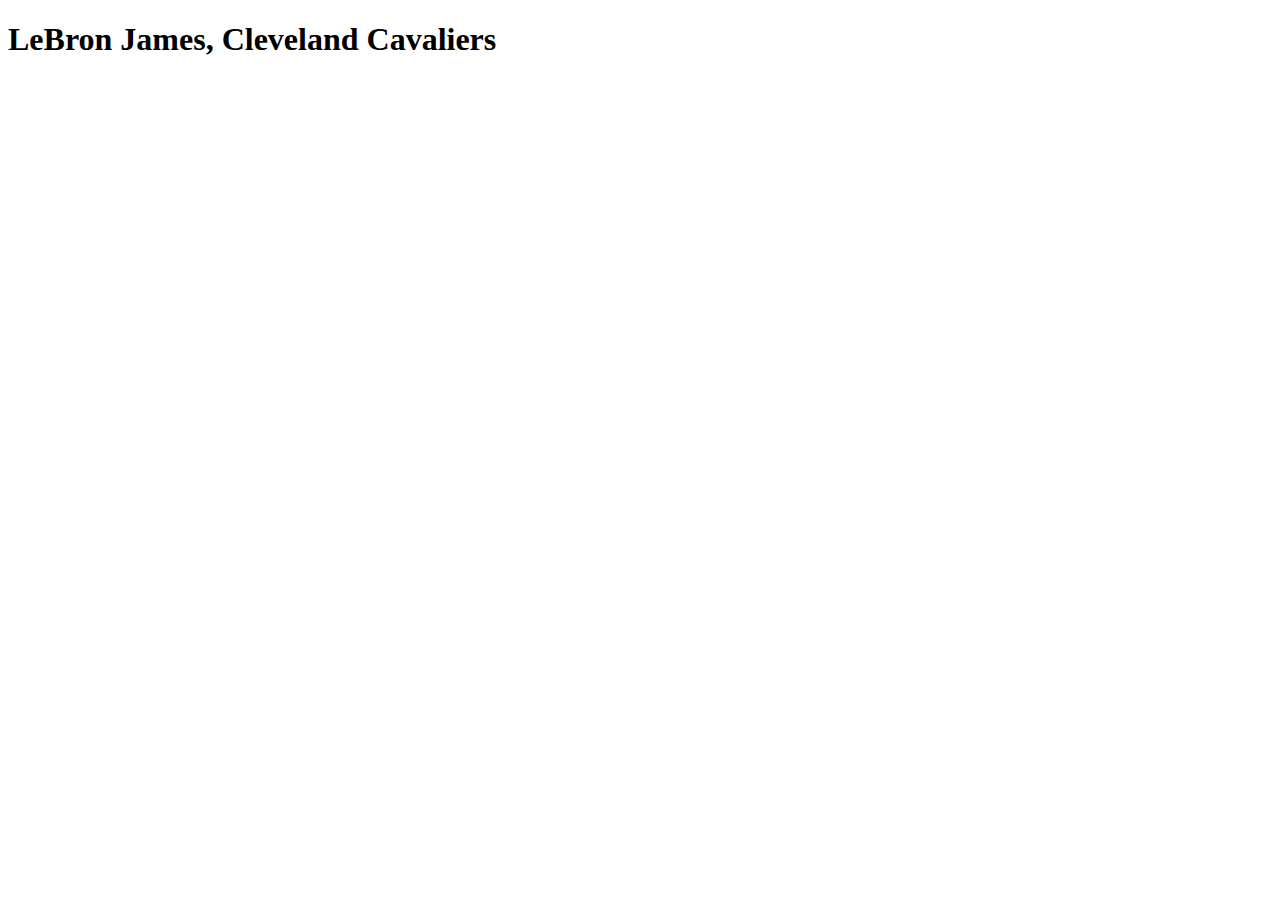
==== number1.html @ 07ca1b50 "h" ====
<!DOCTYPE html>
<html lang="en">
  <head>
    <meta charset="utf-8">
    <meta http-equiv="X-UA-Compatible" content="IE=edge">
    <meta name="viewport" content="width=device-width, initial-scale=1">

      <title> The Best Player In The NBA </title>

        <link href="css/bootstrap.min.css" rel="stylesheet">

      </head>

      <body>

        <h1>LeBron James, Cleveland Cavaliers</h1>

      </body>

      </html>
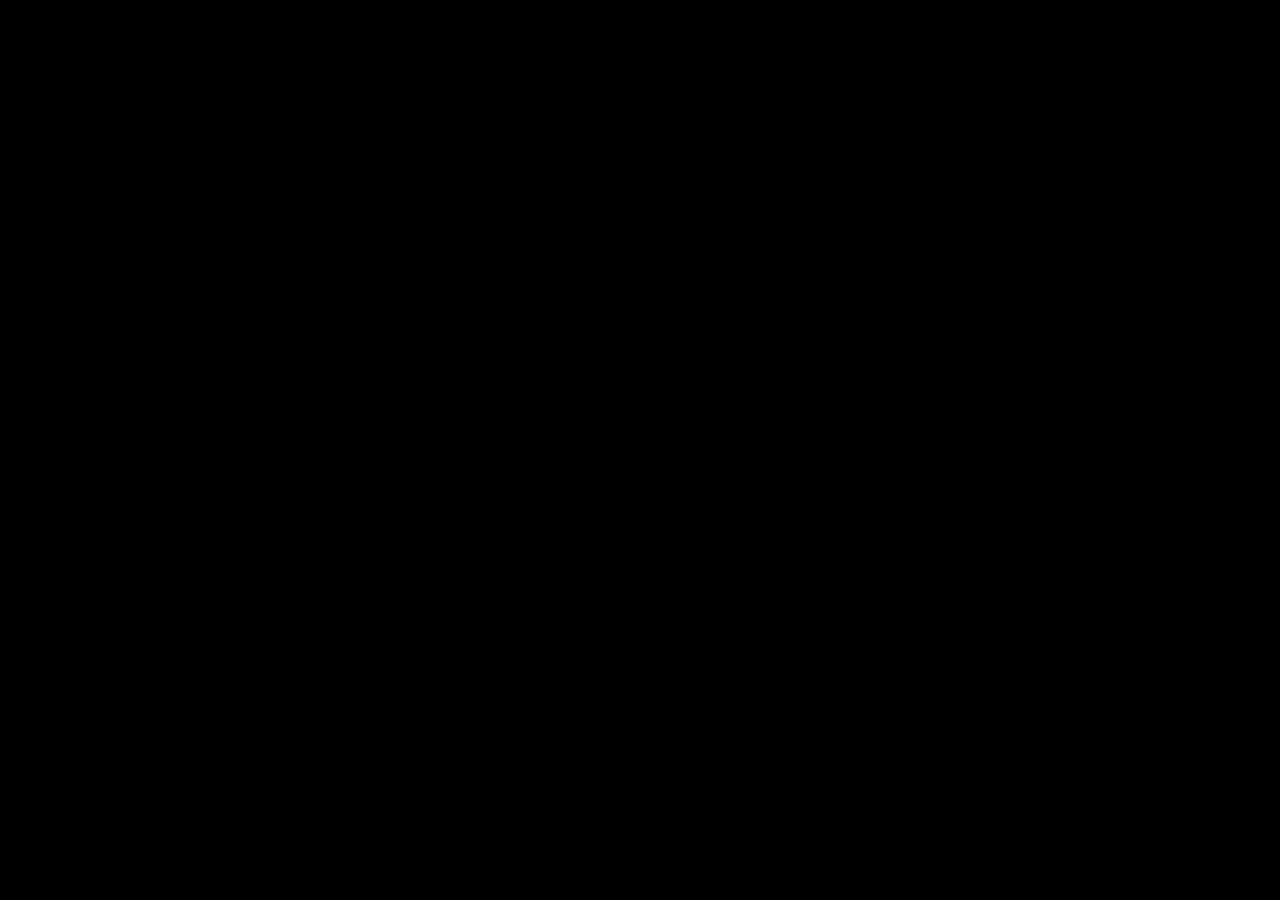
==== commit 1726dd7f: "h" ====
--- a/number1.html
+++ b/number1.html
@@ -11,7 +11,7 @@
 
       </head>
 
-      <body>
+      <body bgcolor = "#000000">
 
         <h1>LeBron James, Cleveland Cavaliers</h1>
 
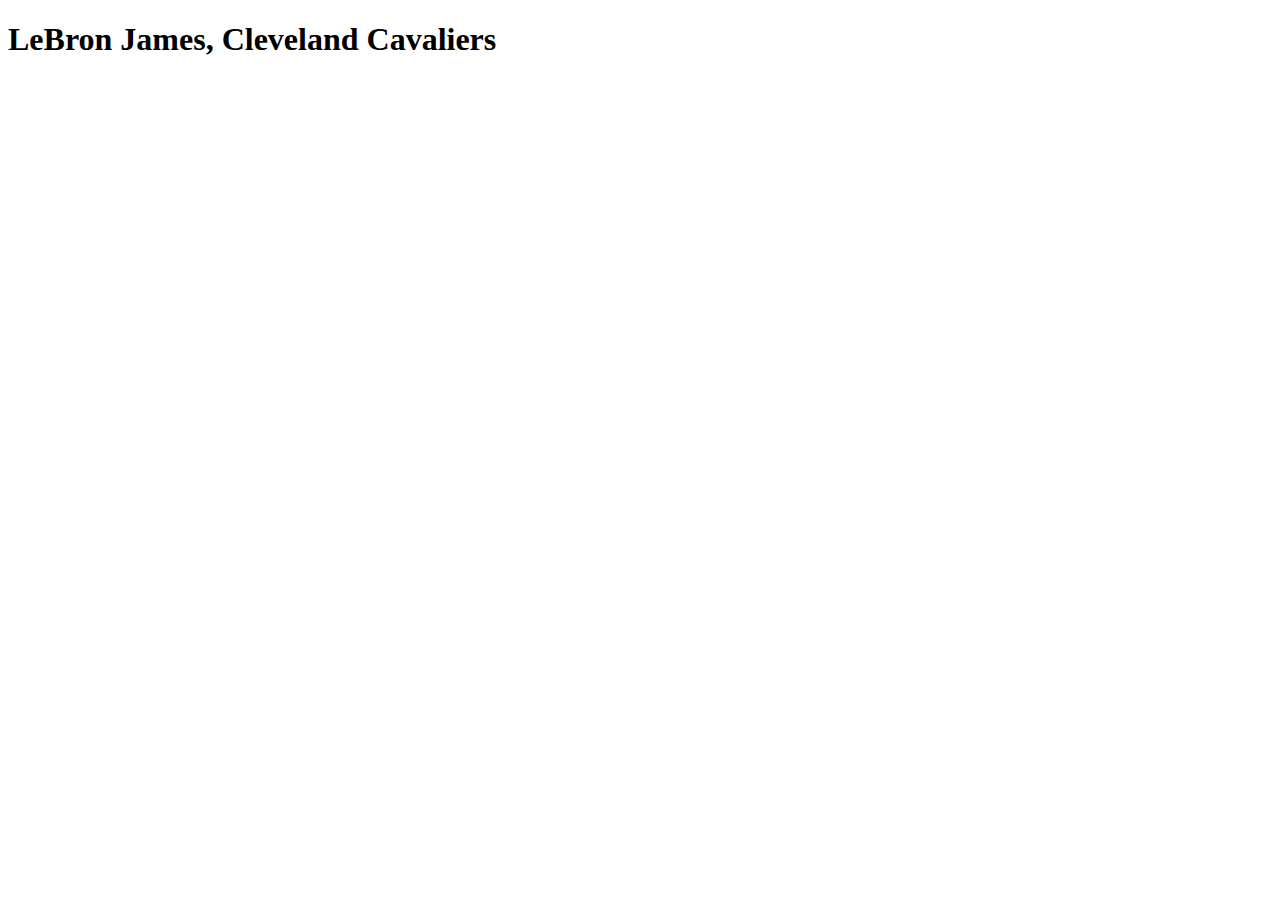
==== commit 261db70e: "h" ====
--- a/number1.html
+++ b/number1.html
@@ -11,7 +11,7 @@
 
       </head>
 
-      <body bgcolor = "#000000">
+      <body>
 
         <h1>LeBron James, Cleveland Cavaliers</h1>
 
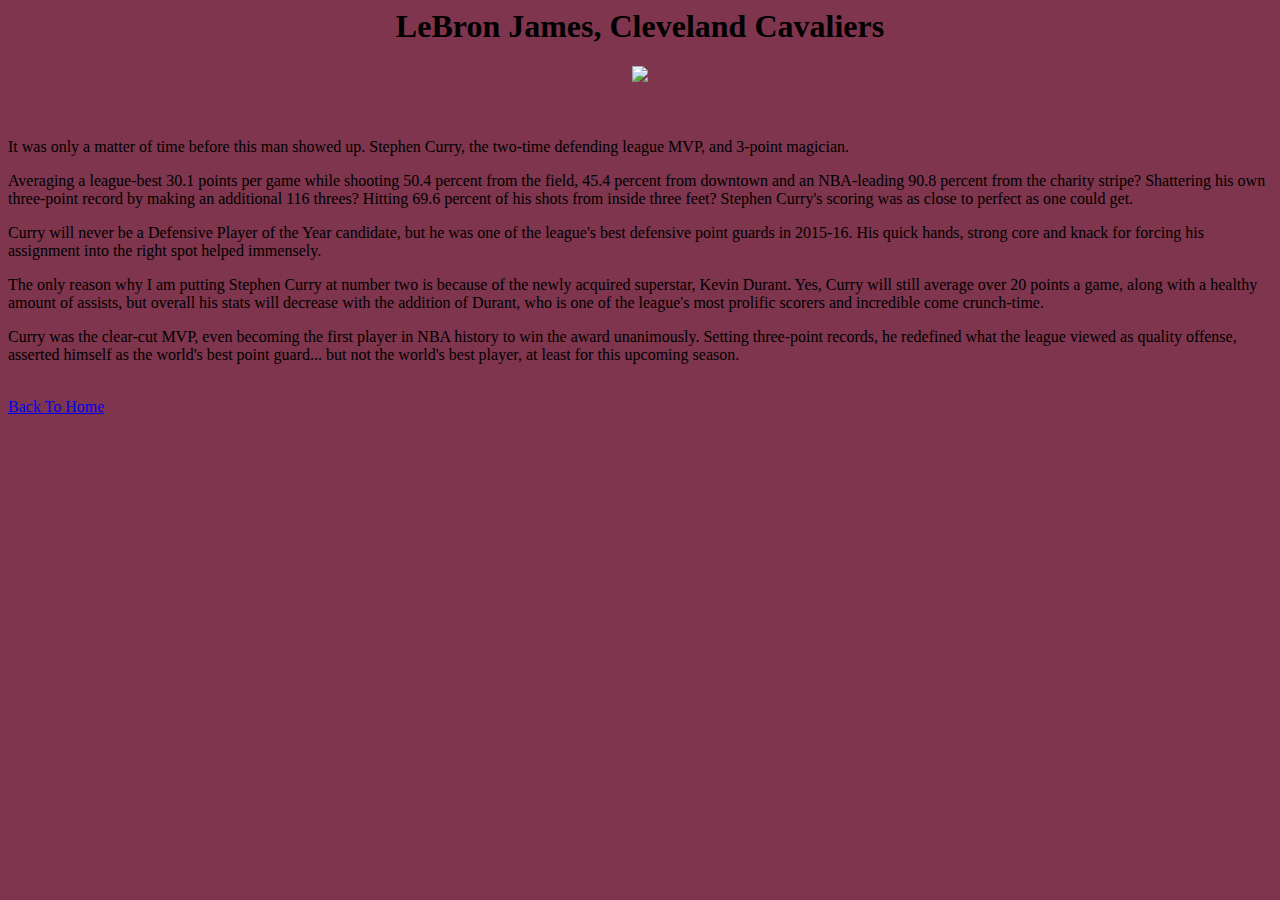
==== commit 941b4344: "h" ====
--- a/number1.html
+++ b/number1.html
@@ -1,19 +1,50 @@
-<!DOCTYPE html>
+<DOCTYPE html>
 <html lang="en">
   <head>
     <meta charset="utf-8">
     <meta http-equiv="X-UA-Compatible" content="IE=edge">
     <meta name="viewport" content="width=device-width, initial-scale=1">
 
-      <title> The Best Player In The NBA </title>
+      <title> The 3rd Best Player In The NBA </title>
 
         <link href="css/bootstrap.min.css" rel="stylesheet">
 
       </head>
 
-      <body>
+      <body bgcolor = "#7e354d">
 
-        <h1>LeBron James, Cleveland Cavaliers</h1>
+        <h1 align = "center">LeBron James, Cleveland Cavaliers</h1>
+
+        <h1 align = "center"><img src = "http://media.salon.com/2015/04/lebron_james.jpg"></h1>
+
+<div class = "container">
+  <font face = "futura">
+        <br><p> It was only a matter of time before this man showed up. Stephen Curry, the two-time defending league MVP, and 3-point
+         magician. </p>
+
+          <p> Averaging a league-best 30.1 points per game while shooting 50.4 percent from the field, 45.4 percent
+            from downtown and an NBA-leading 90.8 percent from the charity stripe? Shattering his own three-point
+            record by making an additional 116 threes? Hitting 69.6 percent of his shots from inside three feet?
+             Stephen Curry's scoring was as close to perfect as one could get. </p>
+
+            <p>Curry will never be a Defensive Player of the Year candidate, but he was one of the league's
+              best defensive point guards in 2015-16. His quick hands, strong core and knack for
+              forcing his assignment into the right spot helped immensely.  </p>
+
+                <p> The only reason why I am putting Stephen Curry at number two is because of the newly acquired superstar,
+                Kevin Durant. Yes, Curry will still average over 20 points a game, along with a healthy amount of assists,
+              but overall his stats will decrease with the addition of Durant, who is one of the league's most prolific scorers and
+            incredible come crunch-time. </p>
+
+                <p>Curry was the clear-cut MVP, even becoming the first player in NBA history to win the award unanimously.
+                  Setting three-point records, he redefined what the league viewed as quality offense, asserted himself as the
+                  world's best point guard... but not the world's best player, at least for this upcoming season. </p>
+
+
+<br><a href= "index.html"> Back To Home</a></br>
+
+</div>
+</font>
 
       </body>
 
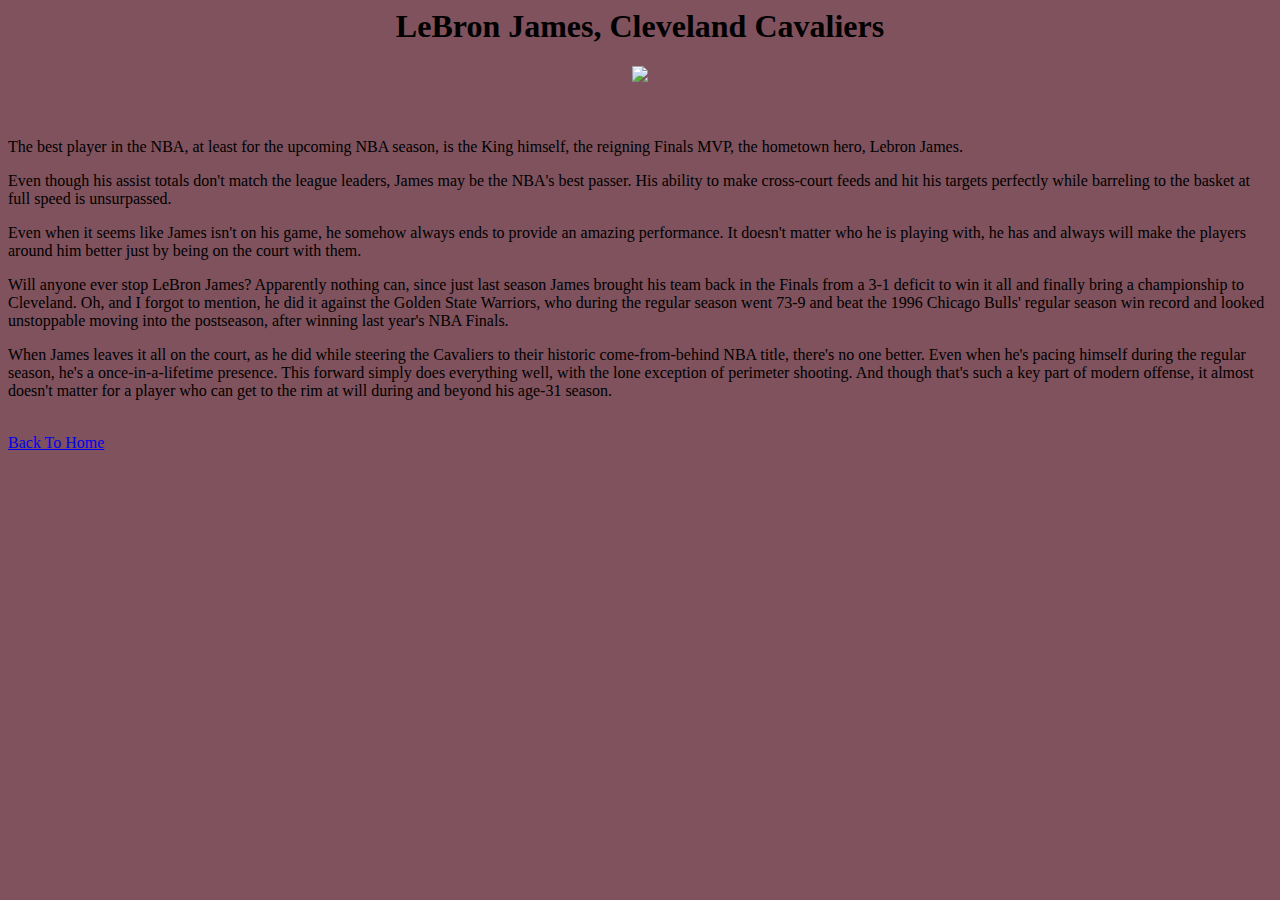
==== commit a2425ce3: "h" ====
--- a/number1.html
+++ b/number1.html
@@ -11,7 +11,7 @@
 
       </head>
 
-      <body bgcolor = "#7e354d">
+      <body bgcolor = "#7f525d">
 
         <h1 align = "center">LeBron James, Cleveland Cavaliers</h1>
 
@@ -19,26 +19,25 @@
 
 <div class = "container">
   <font face = "futura">
-        <br><p> It was only a matter of time before this man showed up. Stephen Curry, the two-time defending league MVP, and 3-point
-         magician. </p>
+        <br><p> The best player in the NBA, at least for the upcoming NBA season, is the King himself, the reigning Finals MVP, the hometown hero, Lebron James. </p>
 
-          <p> Averaging a league-best 30.1 points per game while shooting 50.4 percent from the field, 45.4 percent
-            from downtown and an NBA-leading 90.8 percent from the charity stripe? Shattering his own three-point
-            record by making an additional 116 threes? Hitting 69.6 percent of his shots from inside three feet?
-             Stephen Curry's scoring was as close to perfect as one could get. </p>
+          <p> Even though his assist totals don't match the league leaders, James may be the NBA's best passer. His
+            ability to make cross-court feeds and hit his targets perfectly while barreling to the basket at full speed is unsurpassed.  </p>
 
-            <p>Curry will never be a Defensive Player of the Year candidate, but he was one of the league's
-              best defensive point guards in 2015-16. His quick hands, strong core and knack for
-              forcing his assignment into the right spot helped immensely.  </p>
+            <p> Even when it seems like James isn't on his game, he somehow always ends to provide an amazing performance.
+            It doesn't matter who he is playing with, he has and always will make the players around him better just by being on the
+          court with them.  </p>
 
-                <p> The only reason why I am putting Stephen Curry at number two is because of the newly acquired superstar,
-                Kevin Durant. Yes, Curry will still average over 20 points a game, along with a healthy amount of assists,
-              but overall his stats will decrease with the addition of Durant, who is one of the league's most prolific scorers and
-            incredible come crunch-time. </p>
+                <p> Will anyone ever stop LeBron James? Apparently nothing can, since just last season James brought his team back in the
+                Finals from a 3-1 deficit to win it all and finally bring a championship to Cleveland. Oh, and I forgot to mention,
+              he did it against the Golden State Warriors, who during the regular season went 73-9 and beat the 1996 Chicago Bulls'
+            regular season win record and looked unstoppable moving into the postseason, after winning last year's NBA Finals. </p>
 
-                <p>Curry was the clear-cut MVP, even becoming the first player in NBA history to win the award unanimously.
-                  Setting three-point records, he redefined what the league viewed as quality offense, asserted himself as the
-                  world's best point guard... but not the world's best player, at least for this upcoming season. </p>
+                <p>When James leaves it all on the court, as he did while steering the Cavaliers to their historic
+                   come-from-behind NBA title, there's no one better. Even when he's pacing himself during the regular season, he's a
+                   once-in-a-lifetime presence. This forward simply does everything well, with the lone exception of perimeter shooting.
+                    And though that's such a key part of modern offense, it almost doesn't matter for a player who can get to the rim at will
+                    during and beyond his age-31 season.  </p>
 
 
 <br><a href= "index.html"> Back To Home</a></br>
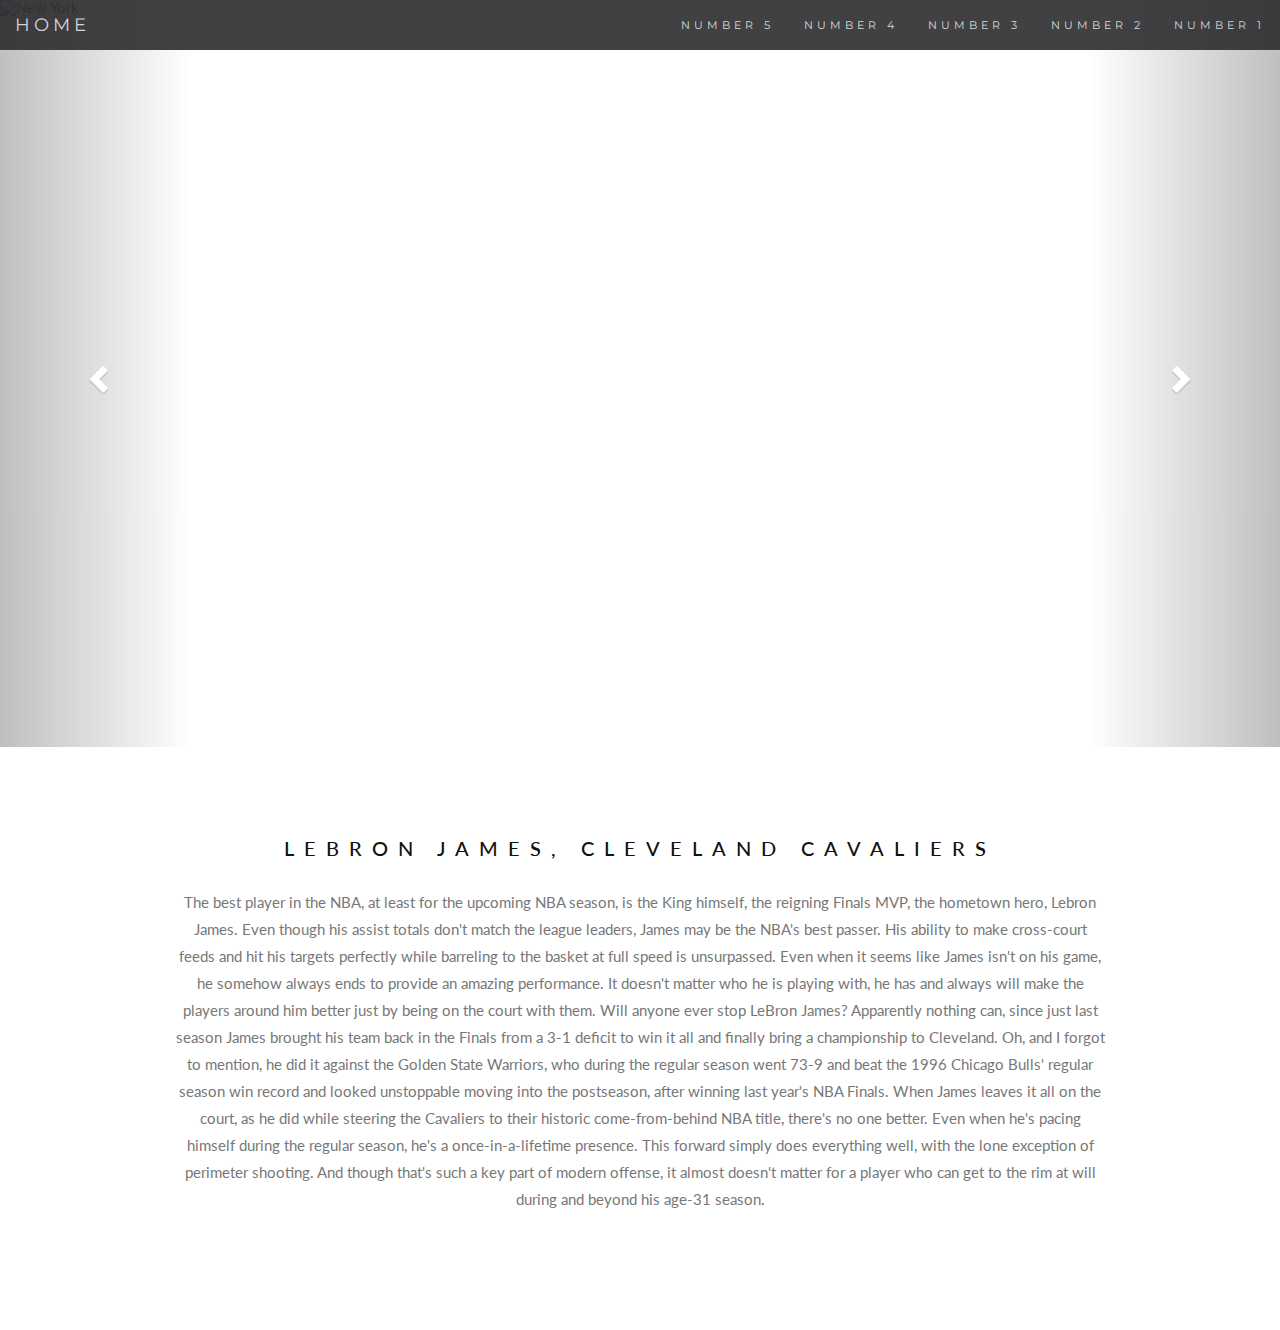
==== commit fcdf1cf6: "Update number1.html" ====
--- a/number1.html
+++ b/number1.html
@@ -1,50 +1,235 @@
-<DOCTYPE html>
+<!DOCTYPE html>
 <html lang="en">
-  <head>
-    <meta charset="utf-8">
-    <meta http-equiv="X-UA-Compatible" content="IE=edge">
-    <meta name="viewport" content="width=device-width, initial-scale=1">
-
-      <title> The 3rd Best Player In The NBA </title>
-
-        <link href="css/bootstrap.min.css" rel="stylesheet">
-
-      </head>
-
-      <body bgcolor = "#7f525d">
-
-        <h1 align = "center">LeBron James, Cleveland Cavaliers</h1>
-
-        <h1 align = "center"><img src = "http://media.salon.com/2015/04/lebron_james.jpg"></h1>
-
-<div class = "container">
-  <font face = "futura">
-        <br><p> The best player in the NBA, at least for the upcoming NBA season, is the King himself, the reigning Finals MVP, the hometown hero, Lebron James. </p>
-
-          <p> Even though his assist totals don't match the league leaders, James may be the NBA's best passer. His
-            ability to make cross-court feeds and hit his targets perfectly while barreling to the basket at full speed is unsurpassed.  </p>
-
-            <p> Even when it seems like James isn't on his game, he somehow always ends to provide an amazing performance.
-            It doesn't matter who he is playing with, he has and always will make the players around him better just by being on the
-          court with them.  </p>
-
-                <p> Will anyone ever stop LeBron James? Apparently nothing can, since just last season James brought his team back in the
-                Finals from a 3-1 deficit to win it all and finally bring a championship to Cleveland. Oh, and I forgot to mention,
-              he did it against the Golden State Warriors, who during the regular season went 73-9 and beat the 1996 Chicago Bulls'
-            regular season win record and looked unstoppable moving into the postseason, after winning last year's NBA Finals. </p>
-
-                <p>When James leaves it all on the court, as he did while steering the Cavaliers to their historic
-                   come-from-behind NBA title, there's no one better. Even when he's pacing himself during the regular season, he's a
-                   once-in-a-lifetime presence. This forward simply does everything well, with the lone exception of perimeter shooting.
-                    And though that's such a key part of modern offense, it almost doesn't matter for a player who can get to the rim at will
-                    during and beyond his age-31 season.  </p>
-
-
-<br><a href= "index.html"> Back To Home</a></br>
-
+<head>
+  
+  <title>Number 1</title>
+  <meta charset="utf-8">
+  <meta name="viewport" content="width=device-width, initial-scale=1">
+  <link rel="stylesheet" href="https://maxcdn.bootstrapcdn.com/bootstrap/3.3.7/css/bootstrap.min.css">
+  <link href="https://fonts.googleapis.com/css?family=Lato" rel="stylesheet" type="text/css">
+  <link href="https://fonts.googleapis.com/css?family=Montserrat" rel="stylesheet" type="text/css">
+  <script src="https://ajax.googleapis.com/ajax/libs/jquery/3.1.1/jquery.min.js"></script>
+  <script src="https://maxcdn.bootstrapcdn.com/bootstrap/3.3.7/js/bootstrap.min.js"></script>
+  <style>
+  body {
+      font: 400 15px/1.8 Lato, sans-serif;
+      color: #777;
+  }
+  h3, h4 {
+      margin: 10px 0 30px 0;
+      letter-spacing: 10px;
+      font-size: 20px;
+      color: #111;
+  }
+  .container {
+      padding: 80px 120px;
+  }
+  .person {
+      border: 10px solid transparent;
+      margin-bottom: 25px;
+      width: 80%;
+      height: 80%;
+      opacity: 0.7;
+  }
+  .person:hover {
+      border-color: #f1f1f1;
+  }
+  .carousel-inner img {
+      -webkit-filter: grayscale(90%);
+      filter: grayscale(90%); /* make all photos black and white */
+      width: 100%; /* Set width to 100% */
+      margin: auto;
+  }
+  .carousel-caption h3 {
+      color: #fff !important;
+  }
+  @media (max-width: 600px) {
+    .carousel-caption {
+      display: none; /* Hide the carousel text when the screen is less than 600 pixels wide */
+    }
+  }
+  .bg-1 {
+      background: #2d2d30;
+      color: #bdbdbd;
+  }
+  .bg-1 h3 {color: #fff;}
+  .bg-1 p {font-style: italic;}
+  .list-group-item:first-child {
+      border-top-right-radius: 0;
+      border-top-left-radius: 0;
+  }
+  .list-group-item:last-child {
+      border-bottom-right-radius: 0;
+      border-bottom-left-radius: 0;
+  }
+  .thumbnail {
+      padding: 0 0 15px 0;
+      border: none;
+      border-radius: 0;
+  }
+  .thumbnail p {
+      margin-top: 15px;
+      color: #555;
+  }
+  .btn {
+      padding: 10px 20px;
+      background-color: #333;
+      color: #f1f1f1;
+      border-radius: 0;
+      transition: .2s;
+  }
+  .btn:hover, .btn:focus {
+      border: 1px solid #333;
+      background-color: #fff;
+      color: #000;
+  }
+  .modal-header, h4, .close {
+      background-color: #333;
+      color: #fff !important;
+      text-align: center;
+      font-size: 30px;
+  }
+  .modal-header, .modal-body {
+      padding: 40px 50px;
+  }
+  .nav-tabs li a {
+      color: #777;
+  }
+  #googleMap {
+      width: 100%;
+      height: 400px;
+      -webkit-filter: grayscale(100%);
+      filter: grayscale(100%);
+  }
+  .navbar {
+      font-family: Montserrat, sans-serif;
+      margin-bottom: 0;
+      background-color: #2d2d30;
+      border: 0;
+      font-size: 11px !important;
+      letter-spacing: 4px;
+      opacity: 0.9;
+  }
+  .navbar li a, .navbar .navbar-brand {
+      color: #d5d5d5 !important;
+  }
+  .navbar-nav li a:hover {
+      color: #fff !important;
+  }
+  .navbar-nav li.active a {
+      color: #fff !important;
+      background-color: #29292c !important;
+  }
+  .navbar-default .navbar-toggle {
+      border-color: transparent;
+  }
+  .open .dropdown-toggle {
+      color: #fff;
+      background-color: #555 !important;
+  }
+  .dropdown-menu li a {
+      color: #000 !important;
+  }
+  .dropdown-menu li a:hover {
+      background-color: red !important;
+  }
+  footer {
+      background-color: #2554cd;
+      color: #f5f5f5;
+      padding: 32px;
+  }
+  footer a {
+      color: #f5f5f5;
+  }
+  footer a:hover {
+      color: #777;
+      text-decoration: none;
+  }
+  .form-control {
+      border-radius: 0;
+  }
+  textarea {
+      resize: none;
+  }
+  </style>
+</head>
+<body id="myPage" data-spy="scroll" data-target=".navbar" data-offset="50">
+
+<nav class="navbar navbar-default navbar-fixed-top">
+  <div class="container-fluid">
+    <div class="navbar-header">
+      <button type="button" class="navbar-toggle" data-toggle="collapse" data-target="#myNavbar">
+        <span class="icon-bar"></span>
+        <span class="icon-bar"></span>
+        <span class="icon-bar"></span>
+      </button>
+      <a class="navbar-brand" href="index.html">HOME</a>
+    </div>
+    <div class="collapse navbar-collapse" id="myNavbar">
+      <ul class="nav navbar-nav navbar-right">
+        <li><a href="number5.html">NUMBER 5</a></li>
+        <li><a href="number4.html">NUMBER 4</a></li>
+          <li><a href="number3.html">NUMBER 3</a></li>
+          <li><a href="number2.html">NUMBER 2</a></li>
+          <li><a href="number1.html">NUMBER 1</a></li>
+       
+      </ul>
+    </div>
+  </div>
+</nav>
+
+<div id="myCarousel" class="carousel slide" data-ride="carousel">
+    <!-- Indicators -->
+    <ol class="carousel-indicators">
+      <li data-target="#myCarousel" data-slide-to="0" class="active"></li>
+      <li data-target="#myCarousel" data-slide-to="1"></li>
+     
+    </ol>
+
+    <!-- Wrapper for slides -->
+    <div class="carousel-inner" role="listbox">
+      <div class="item active">
+        <img src="http://heatnation.com/wp-content/uploads/2014/11/la-sp-cavs-heat-rio-20141012.jpeg" alt="New York" width="1200" height="700">
+        <div class="carousel-caption">
+        </div>
+      </div>
+
+      <div class="item">
+        <img src="http://sportsmockery.com/wp-content/uploads/2016/07/rondolebron2.jpg" alt="Chicago" width="1200" height="700">
+        <div class="carousel-caption">
+        </div>
+      </div>
+
+      
+    </div>
+
+    <!-- Left and right controls -->
+    <a class="left carousel-control" href="#myCarousel" role="button" data-slide="prev">
+      <span class="glyphicon glyphicon-chevron-left" aria-hidden="true"></span>
+      <span class="sr-only">Previous</span>
+    </a>
+    <a class="right carousel-control" href="#myCarousel" role="button" data-slide="next">
+      <span class="glyphicon glyphicon-chevron-right" aria-hidden="true"></span>
+      <span class="sr-only">Next</span>
+    </a>
 </div>
-</font>
-
-      </body>
-
-      </html>
+
+
+<div id="band" class="container text-center">
+  <h3>LEBRON JAMES, CLEVELAND CAVALIERS</h3>
+  
+  <p>The best player in the NBA, at least for the upcoming NBA season, is the King himself, the reigning Finals MVP, the hometown hero, Lebron James. 
+    Even though his assist totals don't match the league leaders, James may be the NBA's best passer. His ability to 
+    make cross-court feeds and hit his targets perfectly while barreling to the basket at full speed is unsurpassed. Even when it seems
+    like James isn't on his game, he somehow always ends to provide an amazing performance. It doesn't matter who he is playing with, 
+    he has and always will make the players around him better just by being on the court with them. Will anyone ever stop LeBron James? 
+    Apparently nothing can, since just last season James brought his team back in the Finals from a 3-1 deficit to win it all and 
+    finally bring a championship to Cleveland. Oh, and I forgot to mention, he did it against the Golden State Warriors, who during 
+    the regular season went 73-9 and beat the 1996 Chicago Bulls' regular season win record and looked unstoppable moving into the 
+    postseason, after winning last year's NBA Finals. When James leaves it all on the court, as he did while steering the Cavaliers 
+    to their historic come-from-behind NBA title, there's no one better. Even when he's pacing himself during the regular season,
+    he's a once-in-a-lifetime presence. This forward simply does everything well, with the lone exception of perimeter shooting. 
+    And though that's such a key part of modern offense, it almost doesn't matter for a player who can get to the rim at 
+    will during and beyond his age-31 season. </p>
+  <br>
+ 
